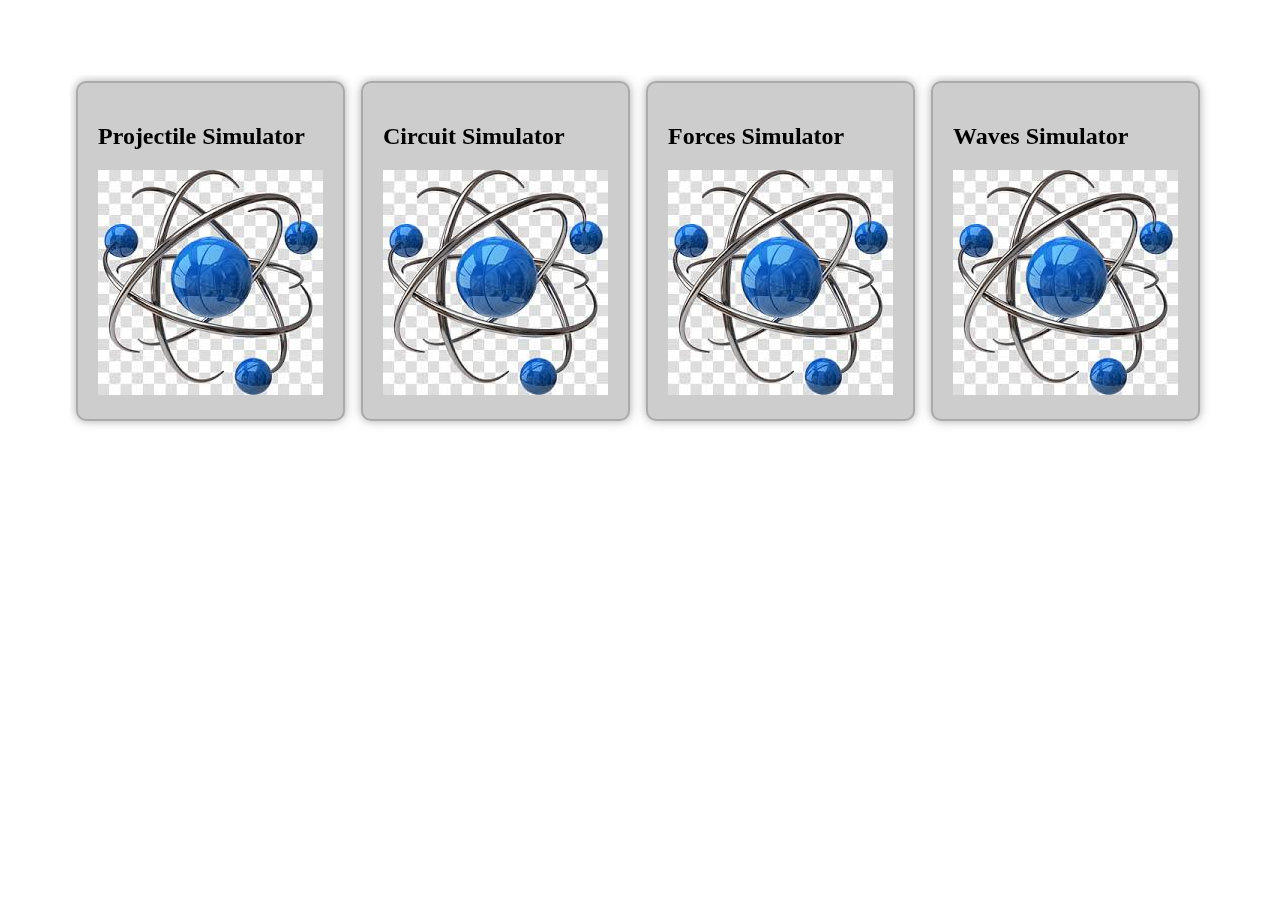
==== index.html @ 327f2f6d "removed "bug"" ====
<!DOCTYPE html>
<html>

<head>
  <meta charset="utf-8">
  <title>Physics Simulator</title>
  <link href="style.css" rel="stylesheet" type="text/css" />
</head>

<body>
  <div id="tabs">
    <div id="projectile-sim" class="tab rounded glass outline">
      <h2>Projectile Simulator</h2>
      <a href="simulations/projectiles">
        <img src="assets/menu/thumbnail-example.jpeg">
      </a>
    </div>
    <div id="circuit-sim" class="tab rounded glass outline">
      <h2>Circuit Simulator</h2>
      <a href="simulations/circuit">
        <img src="assets/menu/thumbnail-example.jpeg">
      </a>
    </div>
    <div id="forces-sim" class="tab rounded glass outline">
      <h2>Forces Simulator</h2>
      <a href="simulations/forces">
        <img src="assets/menu/thumbnail-example.jpeg">
      </a>
    </div>
    <div id="waves-sim" class="tab rounded glass outline">
      <h2>Waves Simulator</h2>
      <a href="simulations/waves">
        <img src="assets/menu/thumbnail-example.jpeg">
      </a>
    </div>
  </div>
  <script src="script.js"></script>
</body>

</html>
---- style.css ----
html {
  height: 100%;
  width: 100%;
}

#tabs {
	position: fixed;
	left: 70px;
	top: 75px;
	width: calc(100% - 85px);
	height: calc(100vh - 100px);
	overflow-y: auto;
}

.tab {
	vertical-align: top	;
	margin: 6px;
	padding: 20px;
	display: inline-block;
	min-height: 200px;
	min-width: 200px;
}

.outline {
	border: 2px double rgba(30, 30, 30, 0.2)
}

.rounded {
	border-radius: 10px;
}

.hidden {
	display: none;
}

.glass {
	background-color: rgba(5, 5, 5, 0.2);
	backdrop-filter: blur(3px);
	box-shadow: 0 0 10px rgba(150, 150, 150, .8);
	/*box-shadow: inset 0px 0px 2px 2px white;*/
}

.red {
	background-color: #b83232;
	color: #151415;
	backdrop-filter: blur(0);
	box-shadow: 0 0 10px rgba(150, 150, 150, .8);
	border: 2px double black;
}

#menu-button {
	position:absolute;
	left: 10px;
}
#menu-button button {
	height: 30px;
}

input[type="text"] {
	width: 80%;
	border: 0px solid black;
	box-shadow: 0 0 2px black;
	border-radius: 3px;
}
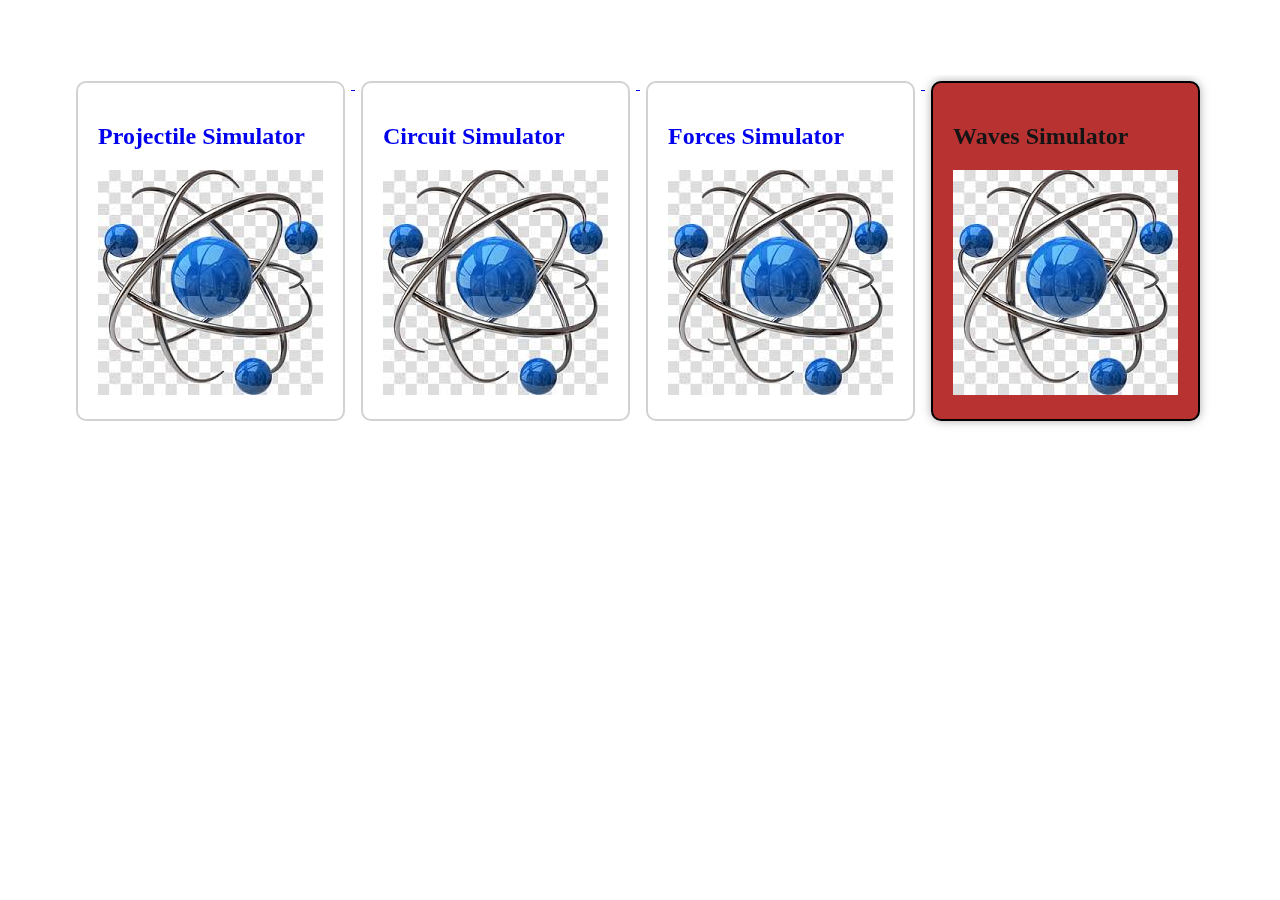
==== commit 579f6537: "make whole tab a link" ====
--- a/index.html
+++ b/index.html
@@ -9,30 +9,30 @@
 
 <body>
   <div id="tabs">
-    <div id="projectile-sim" class="tab rounded glass outline">
-      <h2>Projectile Simulator</h2>
-      <a href="simulations/projectiles">
+    <a href="simulations/projectiles">
+      <div id="projectile-sim" class="tab rounded purple outline">
+        <h2>Projectile Simulator</h2>
         <img src="assets/menu/thumbnail-example.jpeg">
-      </a>
+      </div>
+    </a>
+    <a href="simulations/circuit">
+      <div id="circuit-sim" class="tab rounded white outline">
+        <h2>Circuit Simulator</h2>
+        <img src="assets/menu/thumbnail-example.jpeg">
+      </div>
+    </a>
+    <a href="simulations/forces">
+      <div id="forces-sim" class="tab rounded white outline">
+        <h2>Forces Simulator</h2>
+        <img src="assets/menu/thumbnail-example.jpeg">
+      </div>
+    </a>
+    <a href="simulations/waves">
+    <div id="waves-sim" class="tab rounded red outline">
+      <h2>Waves Simulator</h2>
+      <img src="assets/menu/thumbnail-example.jpeg">
     </div>
-    <div id="circuit-sim" class="tab rounded glass outline">
-      <h2>Circuit Simulator</h2>
-      <a href="simulations/circuit">
-        <img src="assets/menu/thumbnail-example.jpeg">
-      </a>
-    </div>
-    <div id="forces-sim" class="tab rounded glass outline">
-      <h2>Forces Simulator</h2>
-      <a href="simulations/forces">
-        <img src="assets/menu/thumbnail-example.jpeg">
-      </a>
-    </div>
-    <div id="waves-sim" class="tab rounded glass outline">
-      <h2>Waves Simulator</h2>
-      <a href="simulations/waves">
-        <img src="assets/menu/thumbnail-example.jpeg">
-      </a>
-    </div>
+    </a>
   </div>
   <script src="script.js"></script>
 </body>
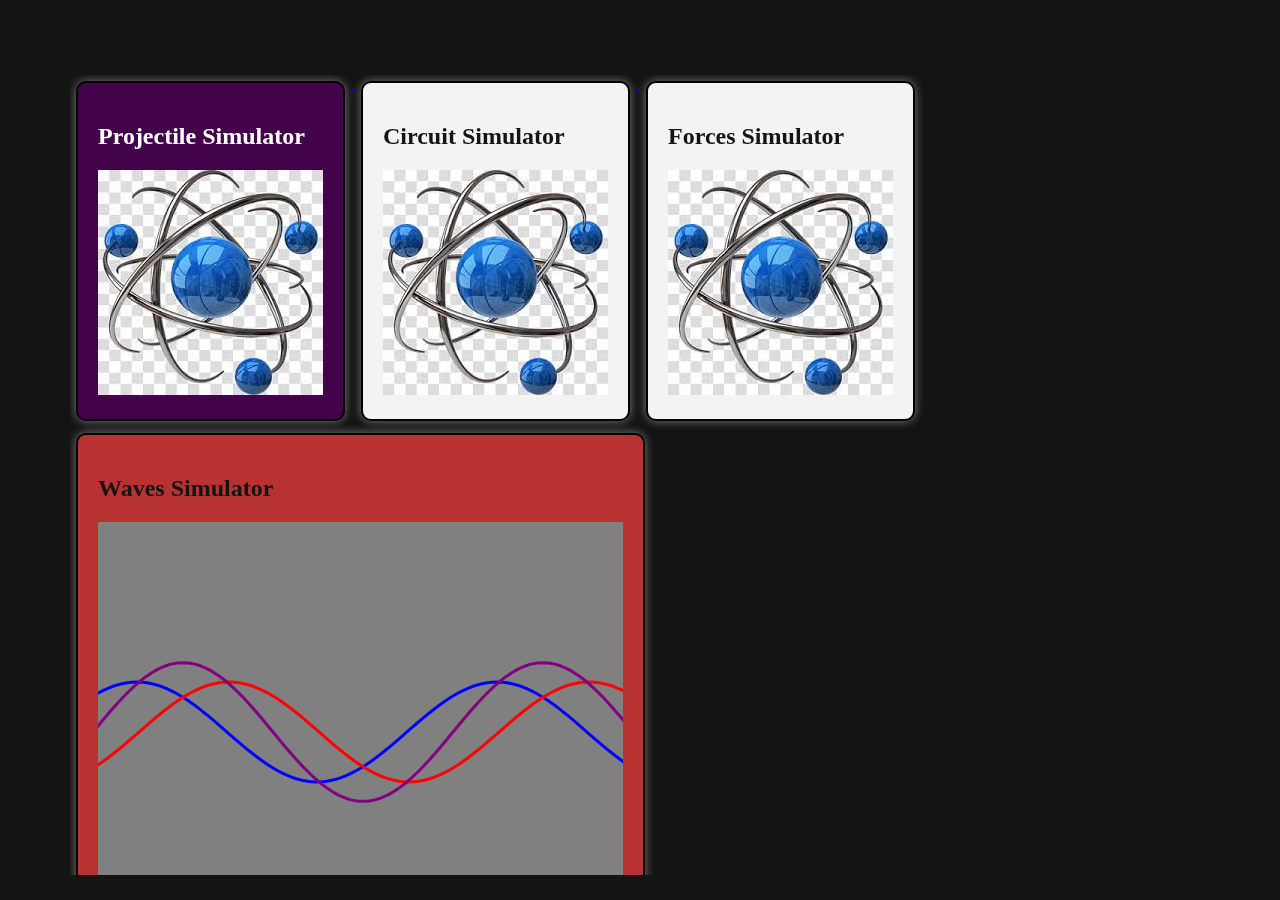
==== commit da05581b: "updated waves thumbnail" ====
--- a/index.html
+++ b/index.html
@@ -30,7 +30,7 @@
     <a href="simulations/waves">
     <div id="waves-sim" class="tab rounded red outline">
       <h2>Waves Simulator</h2>
-      <img src="assets/menu/thumbnail-example.jpeg">
+      <img src="assets/menu/waves.png">
     </div>
     </a>
   </div>
--- a/style.css
+++ b/style.css
@@ -1,6 +1,7 @@
 html {
-  height: 100%;
-  width: 100%;
+	height: 100%;
+	width: 100%;
+	background-color: #151415;
 }
 
 #tabs {
@@ -13,13 +14,21 @@
 }
 
 .tab {
-	vertical-align: top	;
+	vertical-align: top;
 	margin: 6px;
 	padding: 20px;
 	display: inline-block;
 	min-height: 200px;
 	min-width: 200px;
+	
+	transform: scale(1.0);
+	transition-duration: 250ms;
 }
+.tab:hover {
+	transform: scale(1.01);
+}
+
+
 
 .outline {
 	border: 2px double rgba(30, 30, 30, 0.2)
@@ -40,18 +49,28 @@
 	/*box-shadow: inset 0px 0px 2px 2px white;*/
 }
 
-.red {
-	background-color: #b83232;
+.white, .red, .purple {
 	color: #151415;
-	backdrop-filter: blur(0);
 	box-shadow: 0 0 10px rgba(150, 150, 150, .8);
 	border: 2px double black;
 }
+.white {
+	background-color: #f3f3f3;
+}
+.red {
+	background-color: #b83232;
+}
+.purple {
+	color: white;
+	background-color: #42034a;
+}
 
 #menu-button {
-	position:absolute;
+	position: fixed;
+	top: 10px;
 	left: 10px;
 }
+
 #menu-button button {
 	height: 30px;
 }
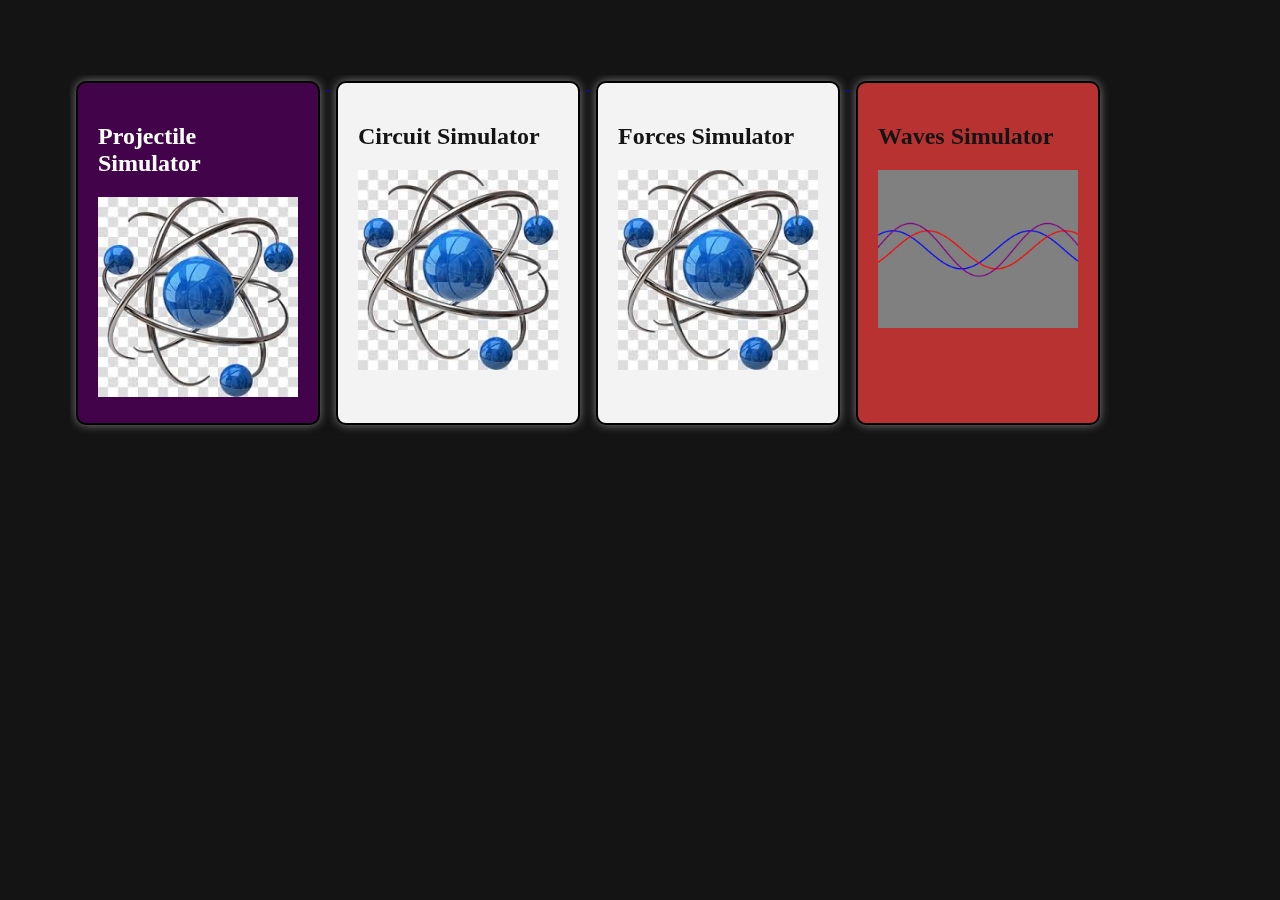
==== commit 6acdb7d0: "updated menu" ====
--- a/index.html
+++ b/index.html
@@ -4,7 +4,9 @@
 <head>
   <meta charset="utf-8">
   <title>Physics Simulator</title>
+  <link rel="icon" type="image/x-icon" href="../../assets/menu/thumbnail-example.jpeg">
   <link href="style.css" rel="stylesheet" type="text/css" />
+  <link 
 </head>
 
 <body>
--- a/style.css
+++ b/style.css
@@ -14,12 +14,12 @@
 }
 
 .tab {
+	width: 200px;
+	height: 300px;
 	vertical-align: top;
 	margin: 6px;
 	padding: 20px;
 	display: inline-block;
-	min-height: 200px;
-	min-width: 200px;
 	
 	transform: scale(1.0);
 	transition-duration: 250ms;
@@ -27,7 +27,58 @@
 .tab:hover {
 	transform: scale(1.01);
 }
+.tab > img {
+	width: 200px;
+}
 
+input[type=range] {
+	height: 5%;
+	/* appearance: none; */
+	margin: 10px 0;
+	width: 80%;
+}
+/* Styling for the slider thumb */
+input[type=range]::-webkit-slider-thumb {
+		-webkit-appearance: none; /* Removes default styling */
+		appearance: none;
+		width: 20px; /* Thumb width */
+		height: 100%; /* Makes the thumb take the full height of the slider */
+		background: #007bff; /* Thumb color */
+		cursor: pointer;
+		border-radius: 5px; /* Optional: rounded corners */
+}
+
+input[type=range]::-moz-range-thumb {
+		width: 20px;
+		height: 100%;
+		background: #007bff;
+		cursor: pointer;
+		border-radius: 5px; /* Optional: rounded corners */
+}
+/* 
+input[type=range]:focus {
+	outline: none;
+}
+input[type=range]::-webkit-slider-runnable-track {
+	width: 100%;
+	height: 16px;
+	cursor: pointer;
+	box-shadow: 0px 0px 0px #000000;
+	background: #B6B6B6;
+	border-radius: 25px;
+	border: 1px solid #8A8A8A;
+}
+input[type=range]::-webkit-slider-thumb {
+	box-shadow: 1px 1px 1px #828282;
+	border: 3px solid #8A8A8A;
+	height: 3vw;
+	width: 3vw;
+	border-radius: 6px;
+	background: #DADADA;
+	cursor: pointer;
+	-webkit-appearance: none;
+	margin-top: -6px;
+}  */
 
 
 .outline {
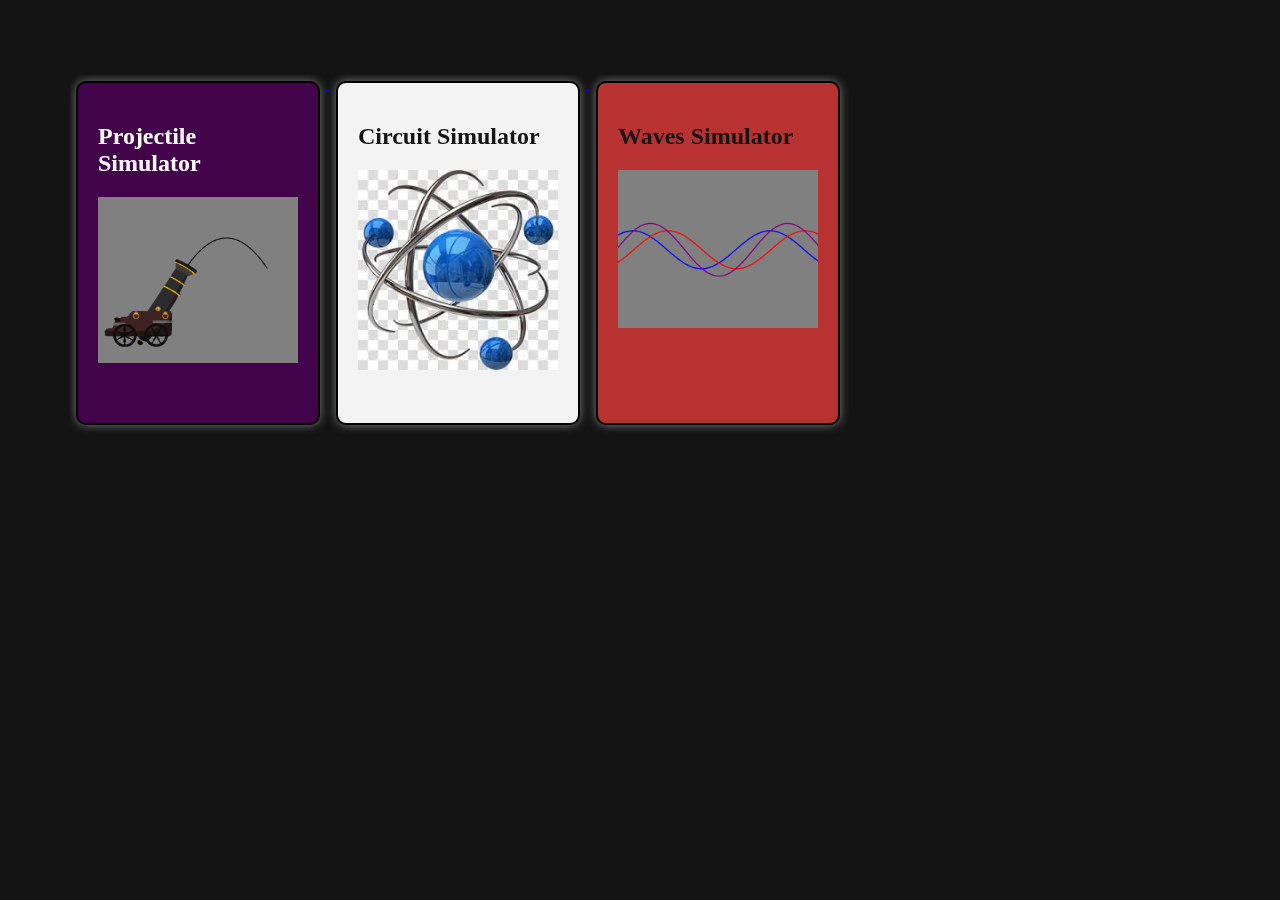
==== commit 40f40651: "deleted forces" ====
--- a/index.html
+++ b/index.html
@@ -6,7 +6,6 @@
   <title>Physics Simulator</title>
   <link rel="icon" type="image/x-icon" href="../../assets/menu/thumbnail-example.jpeg">
   <link href="style.css" rel="stylesheet" type="text/css" />
-  <link 
 </head>
 
 <body>
@@ -14,18 +13,12 @@
     <a href="simulations/projectiles">
       <div id="projectile-sim" class="tab rounded purple outline">
         <h2>Projectile Simulator</h2>
-        <img src="assets/menu/thumbnail-example.jpeg">
+        <img src="assets/menu/cannon.png">
       </div>
     </a>
     <a href="simulations/circuit">
       <div id="circuit-sim" class="tab rounded white outline">
         <h2>Circuit Simulator</h2>
-        <img src="assets/menu/thumbnail-example.jpeg">
-      </div>
-    </a>
-    <a href="simulations/forces">
-      <div id="forces-sim" class="tab rounded white outline">
-        <h2>Forces Simulator</h2>
         <img src="assets/menu/thumbnail-example.jpeg">
       </div>
     </a>
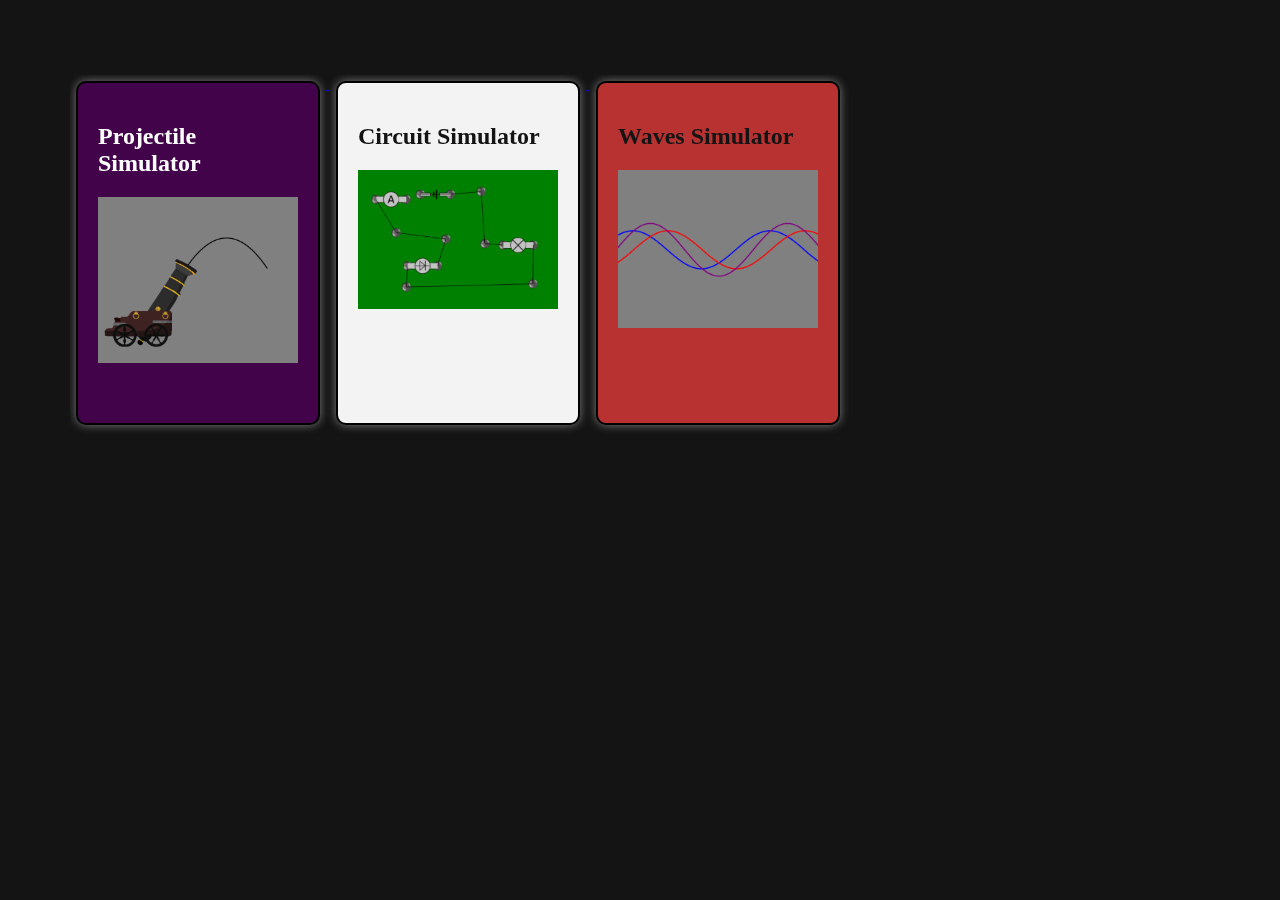
==== commit ad86f7e7: "worked on circuit sim" ====
--- a/index.html
+++ b/index.html
@@ -4,7 +4,7 @@
 <head>
   <meta charset="utf-8">
   <title>Physics Simulator</title>
-  <link rel="icon" type="image/x-icon" href="../../assets/menu/thumbnail-example.jpeg">
+  <link rel="icon" type="image/x-icon" href="assets/menu/thumbnail-example.jpeg">
   <link href="style.css" rel="stylesheet" type="text/css" />
 </head>
 
@@ -19,7 +19,7 @@
     <a href="simulations/circuit">
       <div id="circuit-sim" class="tab rounded white outline">
         <h2>Circuit Simulator</h2>
-        <img src="assets/menu/thumbnail-example.jpeg">
+        <img src="assets/menu/circuit.png">
       </div>
     </a>
     <a href="simulations/waves">
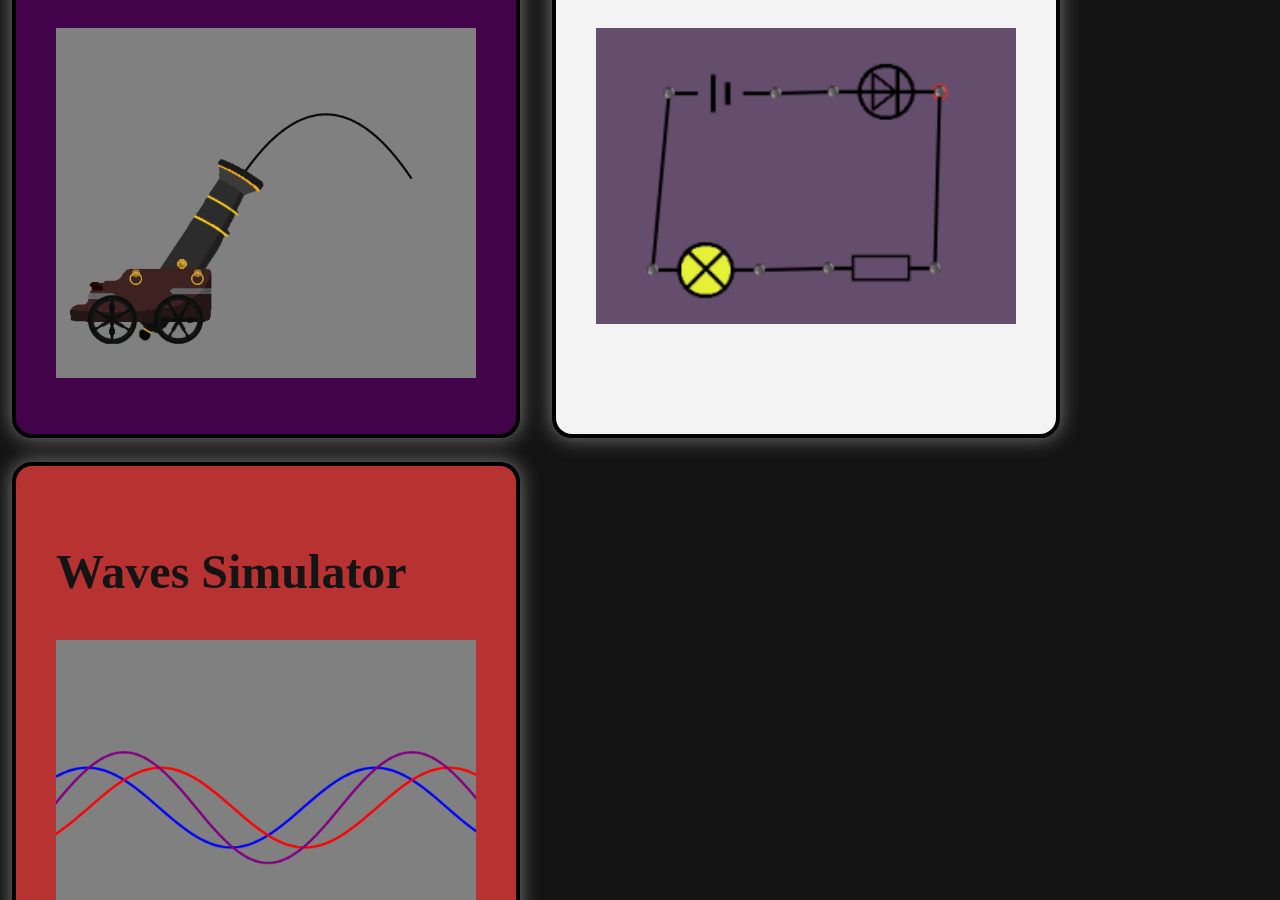
==== commit ad0f6e30: "updated icons and main menu." ====
--- a/index.html
+++ b/index.html
@@ -19,17 +19,16 @@
     <a href="simulations/circuit">
       <div id="circuit-sim" class="tab rounded white outline">
         <h2>Circuit Simulator</h2>
-        <img src="assets/menu/circuit.png">
+        <img src="assets/menu/circuit-thumbnail.png">
       </div>
     </a>
     <a href="simulations/waves">
-    <div id="waves-sim" class="tab rounded red outline">
-      <h2>Waves Simulator</h2>
-      <img src="assets/menu/waves.png">
-    </div>
+      <div id="waves-sim" class="tab rounded red outline">
+        <h2>Waves Simulator</h2>
+        <img src="assets/menu/waves.png">
+      </div>
     </a>
   </div>
-  <script src="script.js"></script>
 </body>
 
 </html>--- a/style.css
+++ b/style.css
@@ -4,18 +4,22 @@
 	background-color: #151415;
 }
 
+a {
+	text-decoration: none;
+}
+
 #tabs {
 	position: fixed;
-	left: 70px;
-	top: 75px;
-	width: calc(100% - 85px);
-	height: calc(100vh - 100px);
+	left: 50%;
+	top: 50%;
+	transform:  translate(-50%, -50%) scale(2);
+	object-fit: contain;
 	overflow-y: auto;
 }
 
 .tab {
-	width: 200px;
-	height: 300px;
+	width: 210px;
+	height: 250px;
 	vertical-align: top;
 	margin: 6px;
 	padding: 20px;
@@ -28,7 +32,7 @@
 	transform: scale(1.01);
 }
 .tab > img {
-	width: 200px;
+	width: 210px;
 }
 
 input[type=range] {
